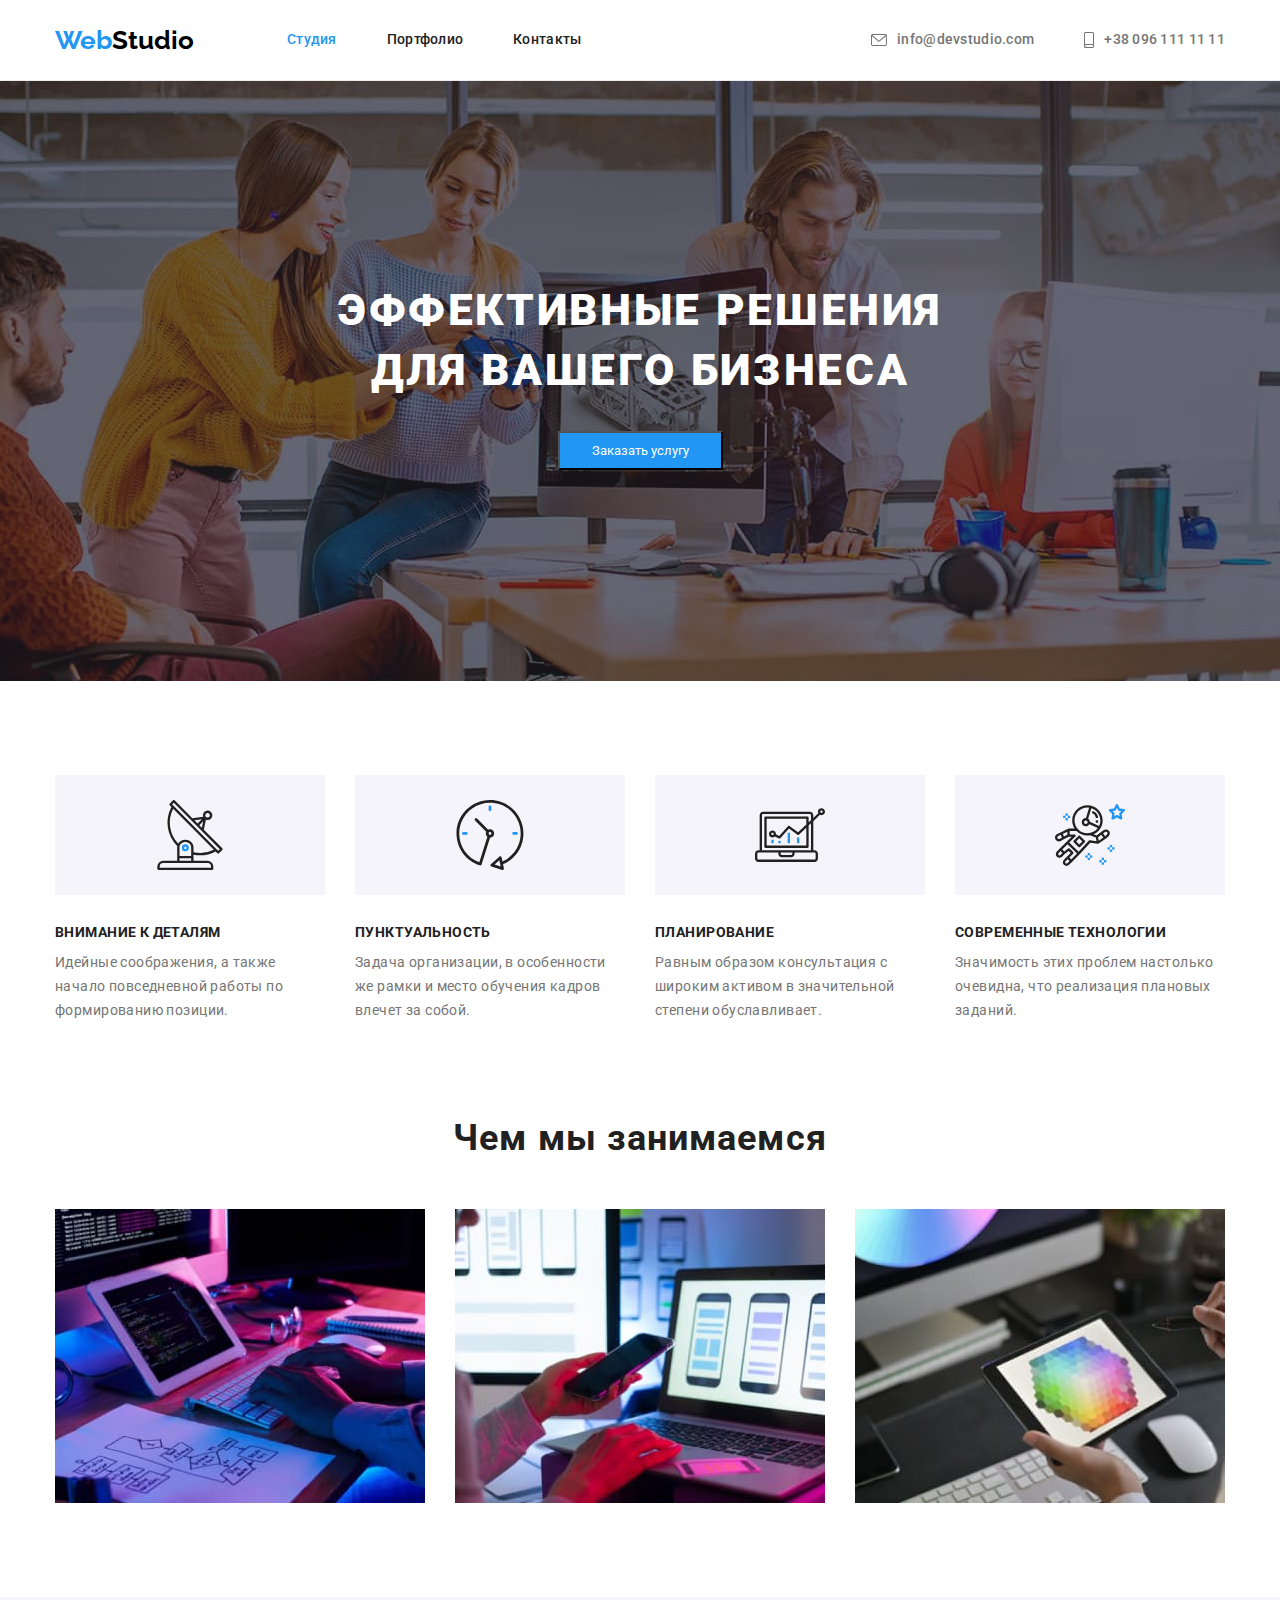
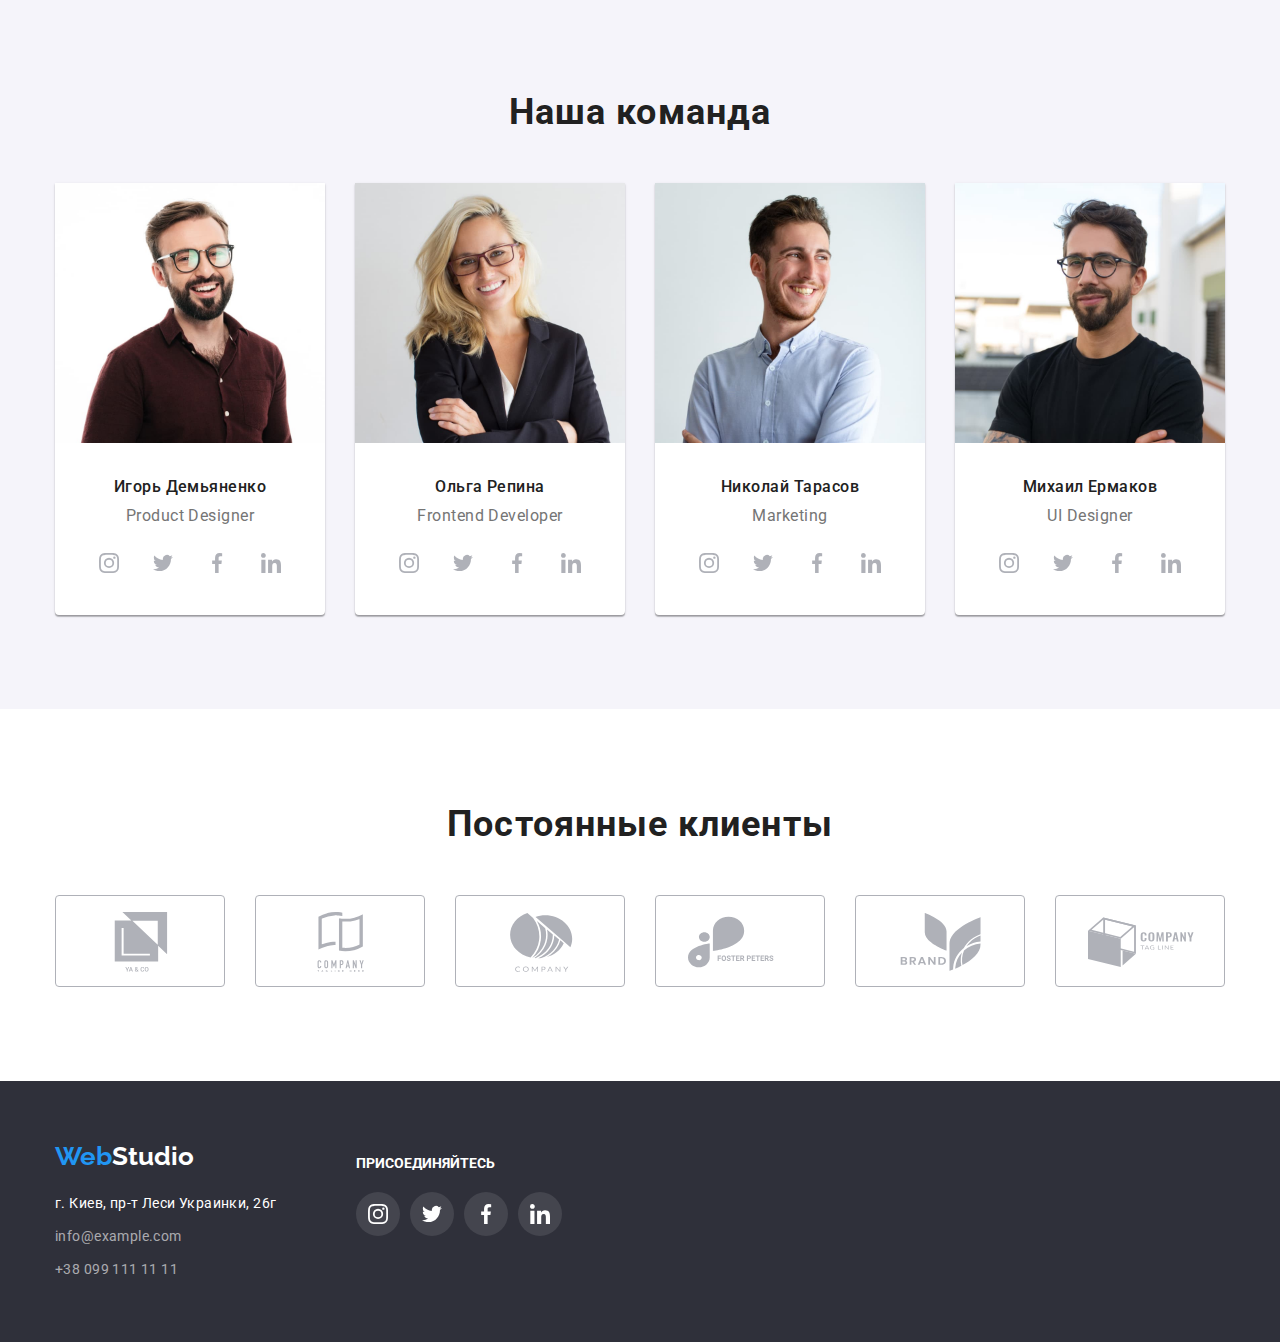
==== index.html @ ea63bd09 "HW#4" ====
<!DOCTYPE html>
<html lang="ru">
<head>
    <meta charset="UTF-8">
    <meta http-equiv="X-UA-Compatible" content="IE=edge">
    <meta name="viewport" content="width=device-width, initial-scale=1.0">
    <title>WebStudio</title>
    <link rel="stylesheet" href="https://cdnjs.cloudflare.com/ajax/libs/modern-normalize/1.1.0/modern-normalize.min.css" integrity="sha512-wpPYUAdjBVSE4KJnH1VR1HeZfpl1ub8YT/NKx4PuQ5NmX2tKuGu6U/JRp5y+Y8XG2tV+wKQpNHVUX03MfMFn9Q==" crossorigin="anonymous" referrerpolicy="no-referrer" />
    <link href="https://fonts.googleapis.com/css2?family=Raleway:wght@700&family=Roboto:wght@400;500;700;900&display=swap" rel="stylesheet">

    <link rel="stylesheet" href="./css/styles.css">
</head>
<body>
    <!--Шапка сайта-->
    
    <header>
        <div class="container header">
        <nav>
            <a href="./index.html"><span class="logo1">Web</span><span class="logo2">Studio</span></a>
            <ul class="site-nav">
                <li class="site-nav-item">
                    <a href="./index.html" class="active-page">Студия</a>
                </li>
                <li class="site-nav-item">
                    <a href="./portfolio.html">Портфолио</a>
                </li>
                <li class="site-nav-item">
                    <a href="">Контакты</a>
                </li>
            </ul>
        </nav>
        <ul class="mailtel">
            <li class="mailtel-item" >
                <a href="mailto:info@devstudio.com" >
                    <svg class="icon-envelope" width="16" height="12">
                        <use href="./images/icons.svg#icon-envelope"></use>
                    </svg>
                    info@devstudio.com
                </a>
            </li>
            <li class="mailtel-item" >

                <a href="tel:+380961111111" >            
                    <svg class="icon-smartphone" width="10" height="16">
                        <use href="./images/icons.svg#icon-smartphone"></use>
                    </svg>
                    +38 096 111 11 11
                </a>
            </li>
        </ul>
        </div>
    </header> 
    

    <main>
        <!--Герой-->
        <section class="hero">
            <div class="hero-container">
            <h1 class="solutions">Эффективные решения <br> для вашего бизнеса</h1>
            <input type="button" value="Заказать услугу" class="button">
            </div>
        </section>
        <!--Преимущества-->
        <section class="section advantage-block">
            <div class="container ">
                <h2 class="advantage-title">Преимущества</h2>
                    <ul class="advantage-list">
                        <li class="advantage-item icon-antenna">
                            <h3 class="advantage">Внимание к деталям</h3>
                            <p class="advantage-text">Идейные соображения, а также начало повседневной работы по формированию позиции.</p>
                        </li>
                        <li class="advantage-item icon-clock">
                            <h3 class="advantage">Пунктуальность</h3>
                            <p class="advantage-text">Задача организации, в особенности же рамки и место обучения кадров влечет за собой.</p>
                        </li>
                        <li class="advantage-item icon-diagram">
                            <h3 class="advantage">Планирование</h3>
                            <p class="advantage-text">Равным образом консультация с широким активом в значительной степени обуславливает.</p>
                        </li>
                        <li class="advantage-item icon-astronaut">
                            <h3 class="advantage">Современные технологии</h3>
                            <p class="advantage-text">Значимость этих проблем настолько очевидна, что реализация плановых заданий.</p>
                        </li>
                    </ul>
            </div>
        </section>

        <!--Чем мы занимаемся-->
        <section class="section">
            <div class="container ">
                <h2 class="section-title">Чем мы занимаемся</h2>
                <ul class="work-list">
                    <li class="work-item">
                        <img src="./images/box1.jpg" alt="development" width="370" class="work-item-img">
                    </li>
                    <li class="work-item">
                        <img src="./images/box2.jpg" alt="design" width="370" class="work-item-img">
                    </li>
                    <li class="work-item">
                        <img src="./images/box3.jpg" alt="color" width="370" class="work-item-img">
                    </li>
                </ul>
            </div>
        </section>

        <!--Наша команда-->

        <section class="section section-team">
            <div class="container">
                <h2 class="section-title">Наша команда</h2>
                <ul class="team-people">
                    <li class="team-people-item">
                        <img src="./images/img1.jpg" alt="Product Designer" width="270" class="img-people">
                        <h3 class="name"> Игорь Демьяненко</h3>
                        <p class="profession">Product Designer</p>
                        <ul class="social-network">
                            <li class="social-network-item">
                                <a href="" class="link-social-network" >
                                    <svg class="icon-social-network" width="20" height="20">
                                        <use href="./images/icons.svg#icon-instagram"></use>
                                    </svg>
                                </a>
                            </li>
                            <li class="social-network-item">
                                <a href=""  class="link-social-network">
                                    <svg class="icon-social-network" width="20" height="20">
                                        <use href="./images/icons.svg#icon-twitter"></use>
                                    </svg>
                                </a>
                            </li>
                            <li class="social-network-item">
                                <a href=""  class="link-social-network">
                                    <svg class="icon-social-network" width="20" height="20">
                                        <use href="./images/icons.svg#icon-facebook"></use>
                                    </svg>
                                </a>
                            </li>
                            <li class="social-network-item">
                                <a href=""  class="link-social-network" >
                                    <svg class="icon-social-network" width="20" height="20">
                                        <use href="./images/icons.svg#icon-linkedin"></use>
                                    </svg>
                                </a>
                            </li>
                        </ul>
                    </li>
                    <li class="team-people-item">
                        <img src="./images/img2.jpg" alt="Frontend Developer" width="270" class="img-people">
                        <h3 class="name">Ольга Репина</h3>
                        <p class="profession">Frontend Developer</p>
                        <ul class="social-network">
                            <li class="social-network-item">
                                <a href="" class="link-social-network" >
                                    <svg class="icon-social-network" width="20" height="20">
                                        <use href="./images/icons.svg#icon-instagram"></use>
                                    </svg>
                                </a>
                            </li>
                            <li class="social-network-item">
                                <a href=""  class="link-social-network">
                                    <svg class="icon-social-network" width="20" height="20">
                                        <use href="./images/icons.svg#icon-twitter"></use>
                                    </svg>
                                </a>
                            </li>
                            <li class="social-network-item">
                                <a href=""  class="link-social-network">
                                    <svg class="icon-social-network" width="20" height="20">
                                        <use href="./images/icons.svg#icon-facebook"></use>
                                    </svg>
                                </a>
                            </li>
                            <li class="social-network-item">
                                <a href=""  class="link-social-network" >
                                    <svg class="icon-social-network" width="20" height="20">
                                        <use href="./images/icons.svg#icon-linkedin"></use>
                                    </svg>
                                </a>
                            </li>
                        </ul>
                    </li>
                    <li class="team-people-item">
                        <img src="./images/img3.jpg" alt="Marketing" width="270" class="img-people">
                        <h3 class="name">Николай Тарасов</h3>
                        <p class="profession">Marketing</p>
                        <ul class="social-network">
                            <li class="social-network-item">
                                <a href="" class="link-social-network" >
                                    <svg class="icon-social-network" width="20" height="20">
                                        <use href="./images/icons.svg#icon-instagram"></use>
                                    </svg>
                                </a>
                            </li>
                            <li class="social-network-item">
                                <a href=""  class="link-social-network">
                                    <svg class="icon-social-network" width="20" height="20">
                                        <use href="./images/icons.svg#icon-twitter"></use>
                                    </svg>
                                </a>
                            </li>
                            <li class="social-network-item">
                                <a href=""  class="link-social-network">
                                    <svg class="icon-social-network" width="20" height="20">
                                        <use href="./images/icons.svg#icon-facebook"></use>
                                    </svg>
                                </a>
                            </li>
                            <li class="social-network-item">
                                <a href=""  class="link-social-network" >
                                    <svg class="icon-social-network" width="20" height="20">
                                        <use href="./images/icons.svg#icon-linkedin"></use>
                                    </svg>
                                </a>
                            </li>
                        </ul>
                    </li>
                    <li class="team-people-item">
                        <img src="./images/img4.jpg" alt="UI Designer" width="270" class="img-people">
                        <h3  class="name">Михаил Ермаков</h3>
                        <p class="profession"> UI Designer</p>
                        <ul class="social-network">
                            <li class="social-network-item">
                                <a href="" class="link-social-network" >
                                    <svg class="icon-social-network" width="20" height="20">
                                        <use href="./images/icons.svg#icon-instagram"></use>
                                    </svg>
                                </a>
                            </li>
                            <li class="social-network-item">
                                <a href=""  class="link-social-network">
                                    <svg class="icon-social-network" width="20" height="20">
                                        <use href="./images/icons.svg#icon-twitter"></use>
                                    </svg>
                                </a>
                            </li>
                            <li class="social-network-item">
                                <a href=""  class="link-social-network">
                                    <svg class="icon-social-network" width="20" height="20">
                                        <use href="./images/icons.svg#icon-facebook"></use>
                                    </svg>
                                </a>
                            </li>
                            <li class="social-network-item">
                                <a href=""  class="link-social-network" >
                                    <svg class="icon-social-network" width="20" height="20">
                                        <use href="./images/icons.svg#icon-linkedin"></use>
                                    </svg>
                                </a>
                            </li>
                        </ul>
                    </li>   
                </ul>
            </div>
        </section>
    </main>

<!--Постоянные клиенты-->
        <section class="section">
            <div class="container ">
                <h2 class="section-title">Постоянные клиенты</h2>
                <ul class="company">
                    <li class="company-item">
                        <a href="" class="link-company" >
                            <svg class="icon-company" width="106" height="60">
                                <use href="./images/icons.svg#icon-group"></use>
                            </svg>
                        </a>
                    </li>
                    <li class="company-item">
                        <a href="" class="link-company" >
                            <svg class="icon-company" width="106" height="60">
                                <use href="./images/icons.svg#icon-group-1"></use>
                            </svg>
                        </a>
                    </li>
                    <li class="company-item">
                        <a href="" class="link-company" >
                            <svg class="icon-company" width="106" height="60">
                                <use href="./images/icons.svg#icon-Object"></use>
                            </svg>
                        </a>
                    </li>
                    <li class="company-item">
                        <a href="" class="link-company" >
                            <svg class="icon-company" width="106" height="60">
                                <use href="./images/icons.svg#icon-group-2"></use>
                            </svg>
                        </a>
                    </li>
                    <li class="company-item">
                        <a href="" class="link-company" >
                            <svg class="icon-company" width="106" height="60">
                                <use href="./images/icons.svg#icon-group-3"></use>
                            </svg>
                        </a>
                    </li>
                    <li class="company-item">
                        <a href="" class="link-company" >
                            <svg class="icon-company" width="106" height="60">
                                <use href="./images/icons.svg#icon-group-4"></use>
                            </svg>
                        </a>
                    </li>
                </ul>
            </div>
        </section>          

    <!--Контакты-->
    <footer class="footer">
        <div class="container footer-1">
            <div>
            <a href="./index.html" class="logo"><span class="logo1">Web</span><span class="logo3">Studio</span></a>
                    <address><span class="address">г. Киев, пр-т Леси Украинки, 26г</span>
                    </address>
            <ul class="mailtelfooter"> 
                <li>
                    <a href="mailto:info@example.com">info@example.com</a>
                </li>
                <li>
                    <a href="tel:+380991111111">+38 099 111 11 11</a>
                </li>
            </ul>
            </div>
            <div class="join-network">
                <span class="join">ПРИСОЕДИНЯЙТЕСЬ</span>
                    <ul class="social-network-footer">
                        <li class="social-network-item-footer">
                            <a href="" class="link-social-network-footer" >
                                <svg class="icon-social-network-footer" width="20" height="20">
                                    <use href="./images/icons.svg#icon-instagram"></use>
                                </svg>
                            </a>
                        </li>
                        <li class="social-network-item-footer">
                            <a href="" class="link-social-network-footer" >
                                <svg class="icon-social-network-footer" width="20" height="20">
                                    <use href="./images/icons.svg#icon-twitter"></use>
                                </svg>
                            </a>
                        </li>
                        <li class="social-network-item-footer">
                            <a href="" class="link-social-network-footer" >
                                <svg class="icon-social-network-footer" width="20" height="20">
                                    <use href="./images/icons.svg#icon-facebook"></use>
                                </svg>
                            </a>
                        </li>
                        <li class="social-network-item-footer">
                            <a href="" class="link-social-network-footer" >
                                <svg class="icon-social-network-footer" width="20" height="20">
                                    <use href="./images/icons.svg#icon-linkedin"></use>
                                </svg>
                            </a>
                        </li>
                    </ul>
        </div>
        </div>
    </footer>
</body>
</html>
---- css/styles.css ----
:root{
    --primary-text-color:#212121;
    --text-color:#757575;
    --accent-color:#2196F3;
    --white-color:#ffffff;
    --background-color: #2F303A;
}

body{font-family: Roboto,sans-serif;
    margin: 0;}

    a{text-decoration: none;}

*,
*::before,
*::after {
    box-sizing: border-box;
}

/*Container*/

.container{
    width: 1200px;
    padding: 0 15px;
    margin-left: auto;
    margin-right: auto;
}

/*Section */

.section {
    padding: 94px 0;
}

/*Logo*/

.logo1{
    color:var(--accent-color) ;
    font-family: Raleway;
    font-weight: 700;
    font-size: 26px;
    line-height: 1.19;}

.logo2 { 
    color:#000000;
    font-family: Raleway;
    font-weight: 700;
    font-size: 26px;
    line-height: 1.19;}

.logo3 { 
        color:#ffffff;
        font-family: Raleway;
        font-weight: 700;
        font-size: 26px;
        line-height: 1.19;}

/*site-nav*/

ul{list-style: none;
    padding: 0;
    margin: 0;}

header{border-bottom: 1px solid #ECECEC;}

.container.header{display: flex;
                align-items: center;}

.container.header nav{display: flex;
                    align-items: center;}

.site-nav {display: flex;
    padding-left: 93px;
}

.site-nav-item:not(:last-child){margin-right: 50px;}

.site-nav a{
    display: block;
    padding-top: 32px;
    padding-bottom: 32px;
    
    color: var(--primary-text-color);
    font-weight: 500;
    font-size: 14px;
    line-height: 1.14;
    letter-spacing: 0.02em;}

.site-nav a:hover, .site-nav a:focus {color: var(--accent-color)}

.mailtel{display: flex;
        margin-left: auto;}

.mailtel-item:not(:last-child){margin-right: 50px;}

.mailtel a{
    display: flex;
    align-items: center;
    padding-top: 32px;
    padding-bottom: 32px;

    color:var(--text-color);
    font-weight: 500;
    font-size: 14px;
    line-height: 1.14;
    letter-spacing: 0.02em;}

.mailtel a:hover, .mailtel a:focus {color: var(--accent-color)}

.icon-envelope{fill:currentColor;
margin-right: 10px;}

.icon-envelope:hover{ fill: currentColor;}

.icon-smartphone{fill:currentColor;
    margin-right: 10px;}

.icon-smartphone:hover{ fill: currentColor;}

.section-title{color:var(--primary-text-color);}

/*Герой*/
.hero-container {
    max-width: 1600px;
    height: 600px;
    margin-left: auto;
    margin-right: auto;
    text-align: center;
    padding: 200px 0px;
    background-image: linear-gradient(to right, rgba(47, 48, 58, 0.4), rgba(47, 48, 58, 0.4) ), url(../images/hero.jpg);
    background-repeat: no-repeat;
    background-position: center;
    background-size: cover;
}

.hero{background-color: var(--background-color);}

.solutions{ color:var(--white-color);
    margin-bottom: 30px;
    margin-top: 0;
    font-weight: 900;
    font-size: 44px;
    line-height: 1.36;
    text-align: center;
    letter-spacing: 0.06em;
    text-transform: uppercase;
    text-align: center;}

.button {
    color: var(--white-color);
    background-color: var(--accent-color);
    cursor: pointer;
    font-family: inherit;
    display: inline-block;
    align-items: center;
    padding: 10px 32px;
    text-align: center;
    }

.button:hover, .button:focus{color: var(--white-color); background-color: #188CE8;}

/*section Преимущества*/

.advantage-block{padding-bottom: 0;}

.advantage-title{display: none;}

.advantage-list{display: flex;}

.advantage-item:not(:last-child){margin-right: 30px;}

.advantage-item::before{
    display: block;
    content: "";
    height: 120px;
    background-size: 70px 70px;
    background-repeat: no-repeat;
    background-position: center;
    background-color: #F5F4FA;
    margin-bottom: 30px;
}

.icon-antenna::before{background-image: url(../images/antenna.svg);}

.icon-clock::before{background-image: url(../images/clock.svg);}

.icon-diagram::before{background-image: url(../images/diagram.svg);}

.icon-astronaut::before{background-image: url(../images/astronaut.svg);}

.advantage-item{width: calc((100% - 90px) / 4);}

.advantage{color: var(--primary-text-color);
    font-weight: 700;
    font-size: 14px;
    line-height: 1.14;
    letter-spacing: 0.03em;
    text-transform: uppercase;
    margin-top: 0;
    margin-bottom: 10px;}

.advantage-text{color: var(--text-color);
    font-weight: 400;
    font-size: 14px;
    line-height: 1.71;
    letter-spacing: 0.03em;
    margin: 0;
}

/*Чем мы занимаемся*/

.work-list{display: flex;}

.work-item:not(:last-child){margin-right: 30px;}

.work-item-img{display: block;}

/*section Наша команда*/

.section-team{
    background-color: #F5F4FA;}

.team-people{display: flex;}

.team-people-item{padding-bottom: 30px;
    box-shadow: 0px 1px 3px rgba(0, 0, 0, 0.12), 0px 1px 1px rgba(0, 0, 0, 0.14), 0px 2px 1px rgba(0, 0, 0, 0.2);
    border-radius: 0px 0px 4px 4px;
    background-color: var(--white-color);}

.team-people-item:not(:last-child){margin-right: 30px;}

.section-title{font-family: Roboto;
    font-style: normal;
    font-weight: 700;
    font-size: 36px;
    line-height: 1.17;
    letter-spacing: 0.03em;
    text-align: center;
    color: var(--primary-text-color);
    margin-top: 0;
    margin-bottom: 50px;   }

.img-people{margin-bottom: 30px;}

.name{color: var(--primary-text-color);
    font-weight: 500;
    font-size: 16px;
    line-height: 1.19;
    letter-spacing: 0.03em;
    margin-bottom: 10px;
    margin-top: 0;
    text-align: center;
    }

.profession{color: var(--text-color);
    font-weight: 400;
    font-size: 16px;
    line-height: 1.19;
    letter-spacing: 0.03em;
    margin: 0;
    text-align: center;}

.social-network{
    display: flex;
    padding: 16px 32px 0px 32px;}

.social-network-item:not(:last-child){margin-right: 10px;}

.link-social-network{ display: block;
    width: 44px;
    height: 44px;
    padding: 12px;
    color:#AFB1B8;
    border-radius: 50%;}

.icon-social-network{fill: currentColor;}

.icon-social-network:hover{ fill: currentColor;}

.link-social-network:hover{color: #ffffff;
    background-color: var(--accent-color);
    }

/*Постоянные клиенты*/

.company{display: flex;}

.company-item:not(:last-child){margin-right: 30px;}

.link-company{ display: block;
    width: 170px;
    height: 92px;
    border: 1px solid;
    border-color: #AFB1B8;
    border-radius: 4px;
    padding: 16px 32px;
    color: #afb1b8;
    }

.icon-company{fill:currentColor;}

.link-company:hover { color: var(--accent-color);
border-color: var(--accent-color);}

.icon-company:hover { fill: currentColor;}



/*section Footer*/

.address{color: var(--white-color);
    font-weight: 400;
    font-style: normal;
    font-size: 14px;
    line-height: 1.71;
    letter-spacing: 0.03em;
    min-width: 231px;
    display: inline-block; 
    margin-bottom: 9px;}

.mailtelfooter a{color: rgba(255, 255, 255, 0.6);
    font-weight: 400;
    font-size: 14px;
    line-height: 1.71;
    letter-spacing: 0.03em;
    }

.mailtelfooter li{margin-bottom: 9px;}

.mailtelfooter li:last-child{margin-bottom: 0;}

.footer{background-color: var(--background-color);}

.logo{margin-bottom: 20px;
    display: inline-block; }

.join{color: var(--white-color);
    font-family: Roboto;
    font-style: normal;
    font-weight: bold;
    font-size: 14px;
    line-height: 1.14;}

.social-network-footer{display: flex;
padding-top: 20px; }
    
.social-network-item-footer:not(:last-child){margin-right: 10px;}
    
.link-social-network-footer{ display: block;
        width: 44px;
        height: 44px;
        padding: 12px;
        color:#ffffff;
        border-radius: 50%;
        background-color: rgba(255, 255, 255, 0.1);}
    
.icon-social-network-footer{fill: currentColor;}
    
.icon-social-network-footer:hover{ fill: currentColor;}
    
.link-social-network-footer:hover{color: #ffffff;
        background-color: var(--accent-color);}

.footer-1{display: flex;}

.join-network{padding: 12px 878px 0px 70px;}

.footer {padding: 60px 15px}

/*Portfolio*/

.button-portfolio input {color: var(--primary-text-color); 
    background-color:#F5F4FA ;
    font-weight: 500;
    font-size: 16px;
    line-height: 1.63;
    cursor: pointer;
    font-family: inherit;
    border-radius: 4px;
    border: none;
    }

.button-portfolio{display: flex;
    justify-content: center;
    margin-bottom: 50px;}

.button-portfolio input:hover, .button-portfolio input:focus {color:var(--white-color);
    background-color:var(--accent-color) ;
    box-shadow: 0px 3px 1px rgba(0, 0, 0, 0.1), 0px 1px 2px rgba(0, 0, 0, 0.08), 0px 2px 2px rgba(0, 0, 0, 0.12);}

.button-portfolio input{padding: 6px 22px;}

.button-portfolio-item:not(:last-child){margin-right: 8px;}

.img-portfolio{ display: block;}

.name-img{color: var(--primary-text-color);
    font-weight: 700;
    font-size: 18px;
    line-height: 2;
    letter-spacing: 0.06em;
    margin-top: 0;
    margin-bottom: 4px;
    }

.whatinport{color: var(--text-color);
    font-weight: 400;
    font-size: 16px;
    line-height: 1.88;
    letter-spacing: 0.03em;
    margin: 0;
    }

.border{padding:20px 24px 20px 24px;
    border-top: 0;
    border-bottom: 1px solid #eeeeee;
    border-left: 1px solid #eeeeee;
    border-right: 1px solid #eeeeee;
}

.img-section{display: flex;
    flex-wrap: wrap;
}

.img-section-item{width: 370px;
    margin-right: 30px;
    margin-bottom: 30px;}

.img-section-item:hover{box-shadow: 0px 1px 1px rgba(0, 0, 0, 0.12), 0px 4px 4px rgba(0, 0, 0, 0.06), 1px 4px 6px rgba(0, 0, 0, 0.16);}

.img-section-item:nth-last-child(-n+3){margin-bottom: 0px;}

.img-section-item:nth-child(3n){margin-right: 0px;}

.site-nav .active-page{color: var(--accent-color);}
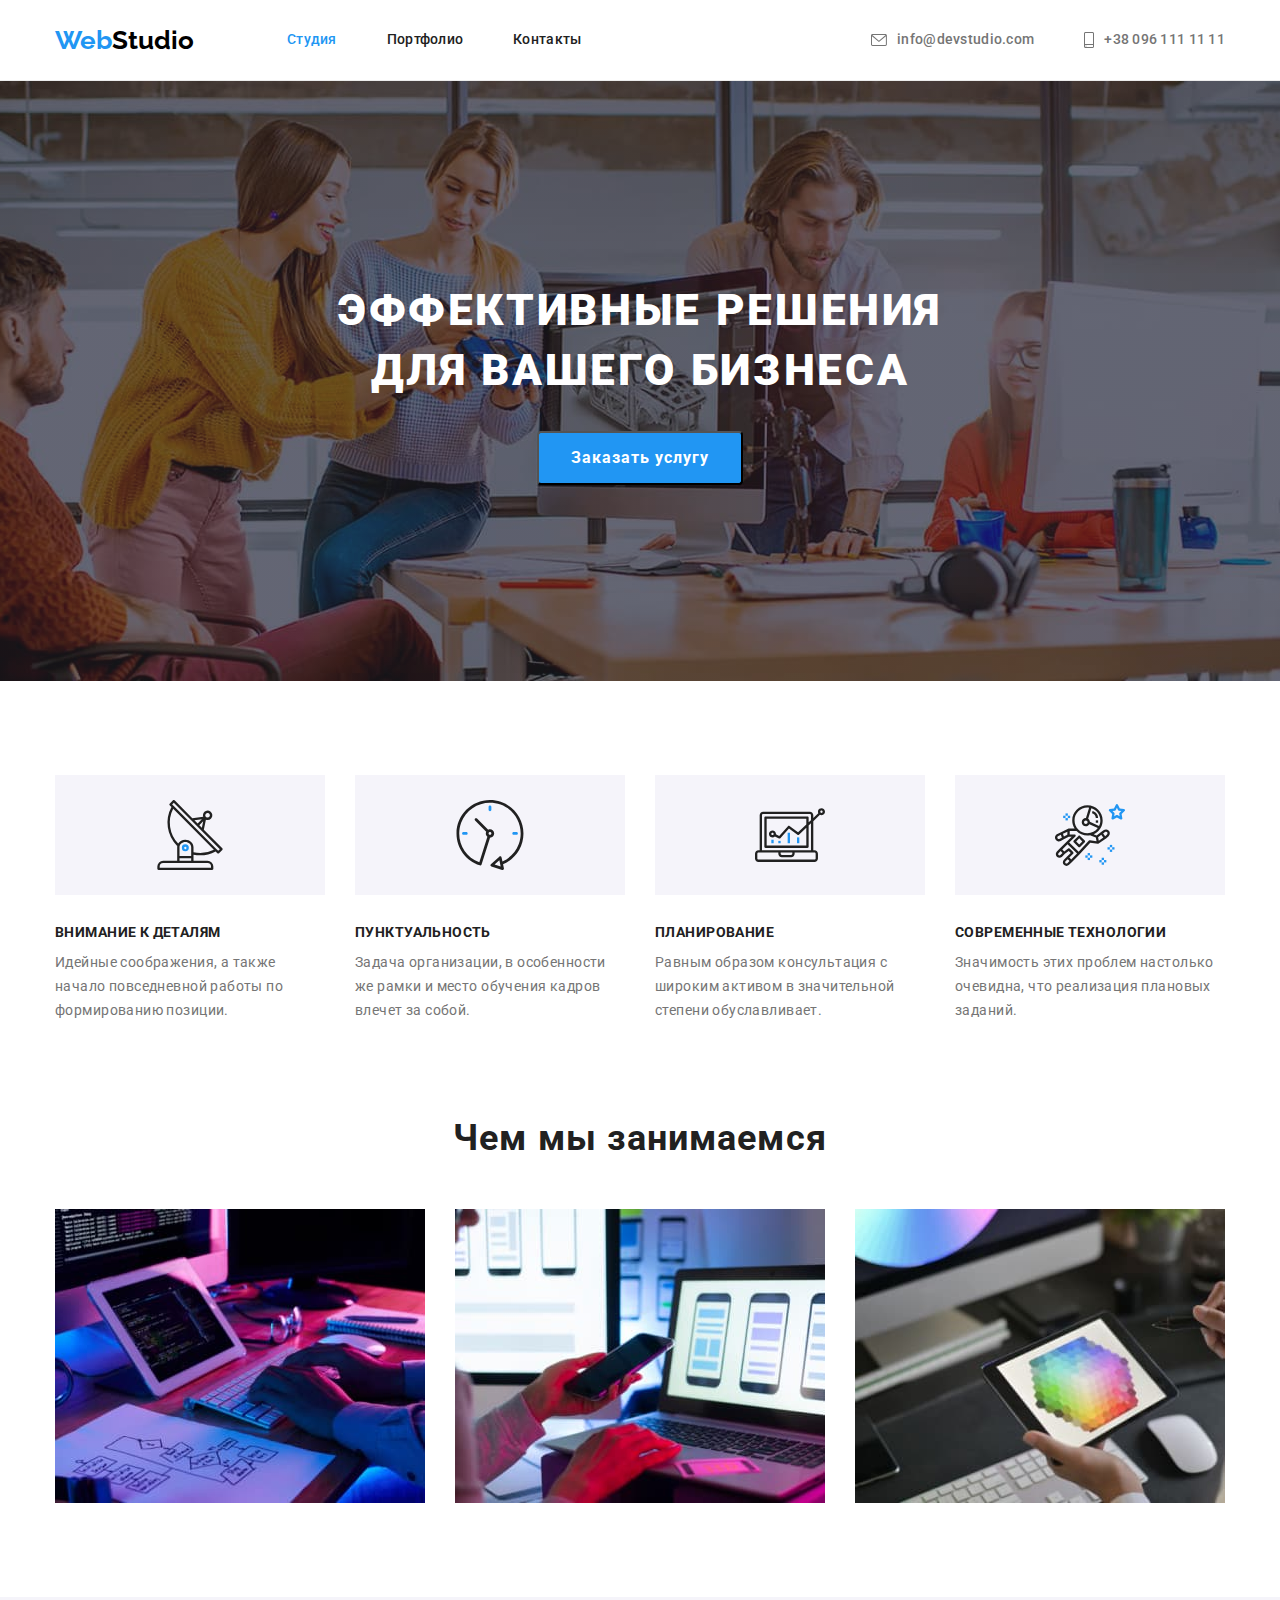
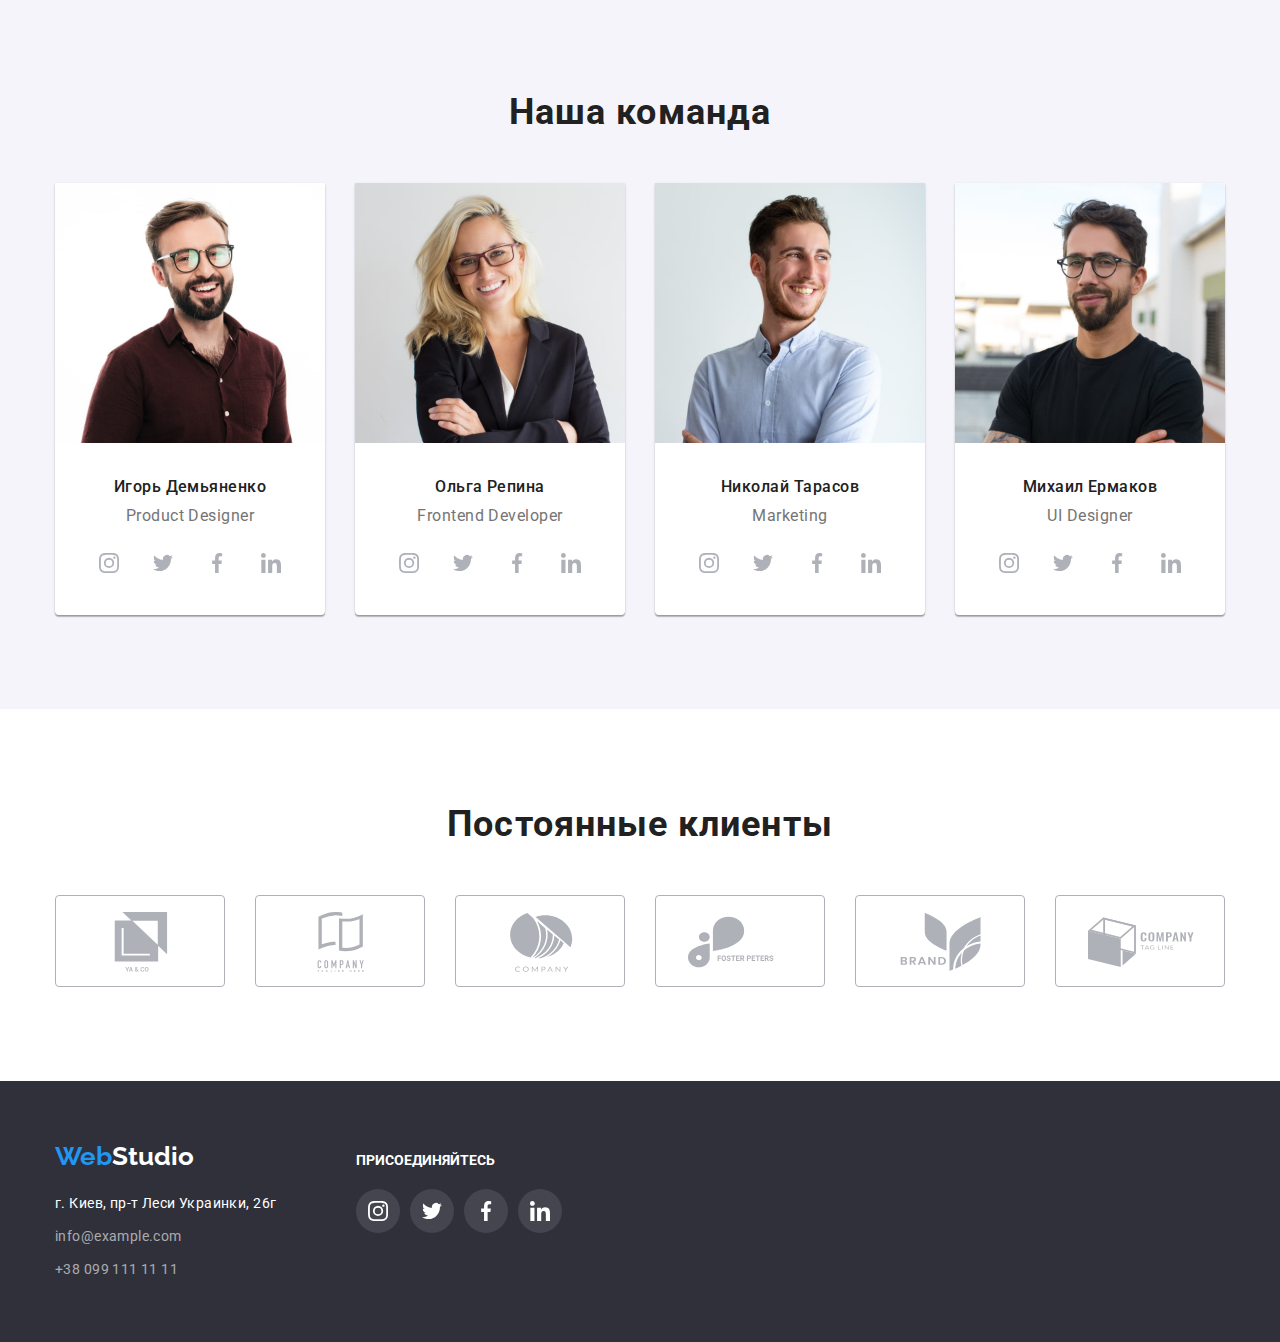
==== commit 769e67ac: "+edit2" ====
--- a/index.html
+++ b/index.html
@@ -322,7 +322,7 @@
             </ul>
             </div>
             <div class="join-network">
-                <span class="join">ПРИСОЕДИНЯЙТЕСЬ</span>
+                <span class="join">присоединяйтесь</span>
                     <ul class="social-network-footer">
                         <li class="social-network-item-footer">
                             <a href="" class="link-social-network-footer" >
--- a/css/styles.css
+++ b/css/styles.css
@@ -110,12 +110,12 @@
 .icon-envelope{fill:currentColor;
 margin-right: 10px;}
 
-.icon-envelope:hover{ fill: currentColor;}
+.icon-envelope:hover,.icon-envelope:focus { fill: currentColor;}
 
 .icon-smartphone{fill:currentColor;
     margin-right: 10px;}
 
-.icon-smartphone:hover{ fill: currentColor;}
+.icon-smartphone:hover, .icon-smartphone:focus{ fill: currentColor;}
 
 .section-title{color:var(--primary-text-color);}
 
@@ -155,6 +155,13 @@
     align-items: center;
     padding: 10px 32px;
     text-align: center;
+    border-radius: 4px;
+    font-family: Roboto;
+    font-style: normal;
+    font-weight: bold;
+    font-size: 16px;
+    line-height: 1.87;
+    letter-spacing: 0.06em;
     }
 
 .button:hover, .button:focus{color: var(--white-color); background-color: #188CE8;}
@@ -275,9 +282,9 @@
 
 .icon-social-network{fill: currentColor;}
 
-.icon-social-network:hover{ fill: currentColor;}
-
-.link-social-network:hover{color: #ffffff;
+.icon-social-network:hover, .icon-social-network:focus { fill: currentColor;}
+
+.link-social-network:hover, .link-social-network:focus{color: #ffffff;
     background-color: var(--accent-color);
     }
 
@@ -299,10 +306,10 @@
 
 .icon-company{fill:currentColor;}
 
-.link-company:hover { color: var(--accent-color);
+.link-company:hover, .link-company:focus  { color: var(--accent-color);
 border-color: var(--accent-color);}
 
-.icon-company:hover { fill: currentColor;}
+.icon-company:hover, .icon-company:focus { fill: currentColor;}
 
 
 
@@ -339,11 +346,12 @@
     font-style: normal;
     font-weight: bold;
     font-size: 14px;
-    line-height: 1.14;}
+    line-height: 1.14;
+    text-transform: uppercase;}
 
 .social-network-footer{display: flex;
 padding-top: 20px; }
-    
+
 .social-network-item-footer:not(:last-child){margin-right: 10px;}
     
 .link-social-network-footer{ display: block;
@@ -356,14 +364,15 @@
     
 .icon-social-network-footer{fill: currentColor;}
     
-.icon-social-network-footer:hover{ fill: currentColor;}
+.icon-social-network-footer:hover, .icon-social-network-footer:focus{ fill: currentColor;}
     
-.link-social-network-footer:hover{color: #ffffff;
+.link-social-network-footer:hover, .link-social-network-footer:focus{color: #ffffff;
         background-color: var(--accent-color);}
 
-.footer-1{display: flex;}
-
-.join-network{padding: 12px 878px 0px 70px;}
+.footer-1{display: flex;
+align-items: baseline;}
+
+.join-network{margin-left:70px;}
 
 .footer {padding: 60px 15px}
 
@@ -426,7 +435,7 @@
     margin-right: 30px;
     margin-bottom: 30px;}
 
-.img-section-item:hover{box-shadow: 0px 1px 1px rgba(0, 0, 0, 0.12), 0px 4px 4px rgba(0, 0, 0, 0.06), 1px 4px 6px rgba(0, 0, 0, 0.16);}
+.img-section-item:hover, .img-section-item:focus{box-shadow: 0px 1px 1px rgba(0, 0, 0, 0.12), 0px 4px 4px rgba(0, 0, 0, 0.06), 1px 4px 6px rgba(0, 0, 0, 0.16);}
 
 .img-section-item:nth-last-child(-n+3){margin-bottom: 0px;}
 
